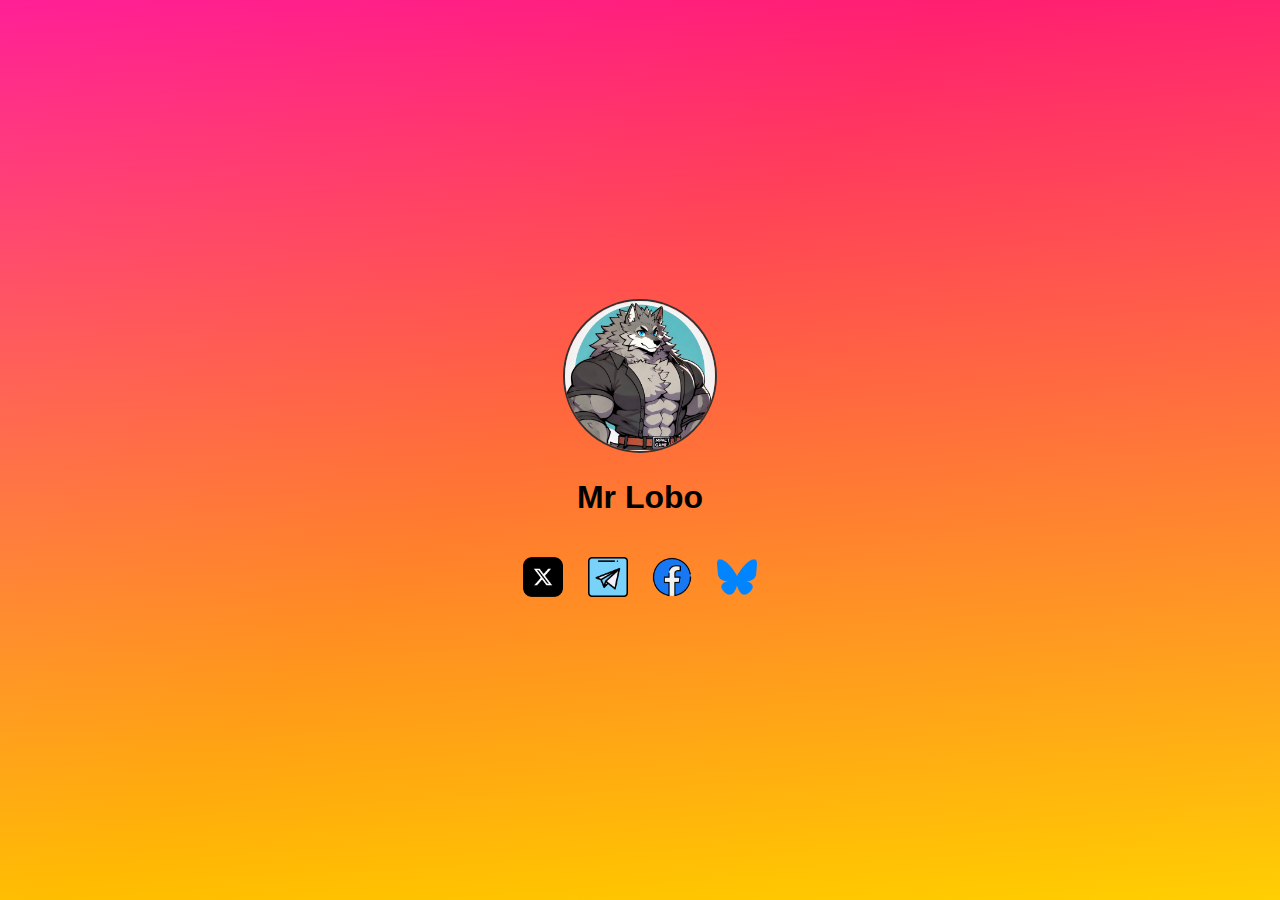
==== index.html @ fe86ec54 "Update" ====
<!DOCTYPE html>
<html lang="es">
<head>
    <meta charset="UTF-8">
    <meta name="viewport" content="width=device-width, initial-scale=1.0">
    <title>Mis Redes Mr Lobo</title>
    <link rel="stylesheet" href="styles.css">
</head>
<body>
    <div class="container">
        <div class="profile">
            <img src="lobobur.jpg" alt="Foto de perfil del artista" class="profile-image">
            <h1>Mr Lobo</h1>
        </div>
        <div class="social-media">
            <a href="https://x.com/Lobo_Caz" class="social-link" data-network="X">
                <img src="icon/x.png" alt="X Icon" class="social-icon">
            </a>
            <a href="https://t.me/+jJapOdL0IQ1iMmQ5" class="social-link" data-network="Telegram">
                <img src="icon\telegram.png" alt="Telegram Icon" class="social-icon">
            </a>
            <a href="comingsoon.html" class="social-link" data-network="Facebook">
                <img src="icon\facebook.png" alt="Facebook Icon" class="social-icon">
            </a>
            <a href="https://bsky.app/profile/mrlobocaz.bsky.social" class="social-link" data-network="Bluesky">
                <img src="icon\bluesky.png" alt="Bluesky Icon" class="social-icon">
            </a>
        </div>
    </div>
    <script src="script.js"></script>
</body>
</html>
---- styles.css ----
body {
    margin: 0;
    padding: 0;
    font-family: 'Arial', sans-serif;
    color: #333; /* Default text color for better visibility */
}

.container {
    display: flex;
    flex-direction: column;
    align-items: center;
    justify-content: center;
    height: 100vh;
    position: relative; /* Needed for the wave animation to work properly */
    overflow: hidden;  /* Ensures the wave doesn't overflow */
}

/* Light mode */
@media (prefers-color-scheme: light) {
    .container {
        background: linear-gradient(to bottom, #ff1491c6, #ffd900d0); /* Vibrant rainbow gradient start */
    }

    .profile, .social-media {
        color: #000; /* Ensure text is black for visibility */
    }

    .container::before {
        content: '';
        position: absolute;
        top: 0;
        left: 0;
        width: 100%;
        height: 100%;
        background: linear-gradient(135deg, #ff1491c6, #FF4500, #FF8C00, #ffd900d0, #ADFF2F, #00FF7F, #00B7EB, #4169E1, #9400D3, #FF1493);
        background-size: 400% 400%;
        animation: waveMotion 20s ease infinite;
        z-index: -1; /* Place behind content */
    }

    .social-icon {
        filter: brightness(1);  /* Ensure icons are not darkened */
    }
}

/* Dark mode */
@media (prefers-color-scheme: dark) {
    .container {
        background: linear-gradient(to bottom, #8B008B, #0000ff85); /* Vibrant dark rainbow gradient start */
    }

    .profile, .social-media {
        color: #FFFFFF; /* White text for better visibility in dark mode */
    }

    .container::before {
        content: '';
        position: absolute;
        top: 0;
        left: 0;
        width: 100%;
        height: 100%;
        background: linear-gradient(135deg, #8B008B, #4B0082, #0000ff85, #40E0D0, #00FF00, #FFFF00, #FFA500, #FF0000, #8B008B);
        background-size: 400% 400%;
        animation: waveMotion 20s ease infinite;
        z-index: -1; /* Place behind content */
    }

    .social-icon {
        filter: brightness(1.2);  /* Slightly brighten icons for visibility */
    }
}

@keyframes waveMotion {
    0% {
        background-position: 0% 0%;
    }
    50% {
        background-position: 100% 100%;
    }
    100% {
        background-position: 0% 0%;
    }
}

.profile {
    text-align: center;
}

.profile-image {
    border-radius: 50%;
    width: 150px;
    height: 150px;
    object-fit: cover;
    border: 2px solid #333; /* Add a border for contrast if needed */
}

.social-media {
    margin-top: 20px;
}

.social-link {
    margin: 0 10px;
    text-decoration: none;
    display: inline-block;
    transition: transform 0.3s ease;
}

.social-icon {
    width: 40px;
    height: 40px;
    transition: transform 0.3s ease;
}

.social-link:hover .social-icon {
    transform: scale(1.1);
}

.social-link:active .social-icon {
    animation: pulse 0.3s;
}

@keyframes pulse {
    0% { transform: scale(1.0); }
    50% { transform: scale(1.1); }
    100% { transform: scale(1.0); }
}
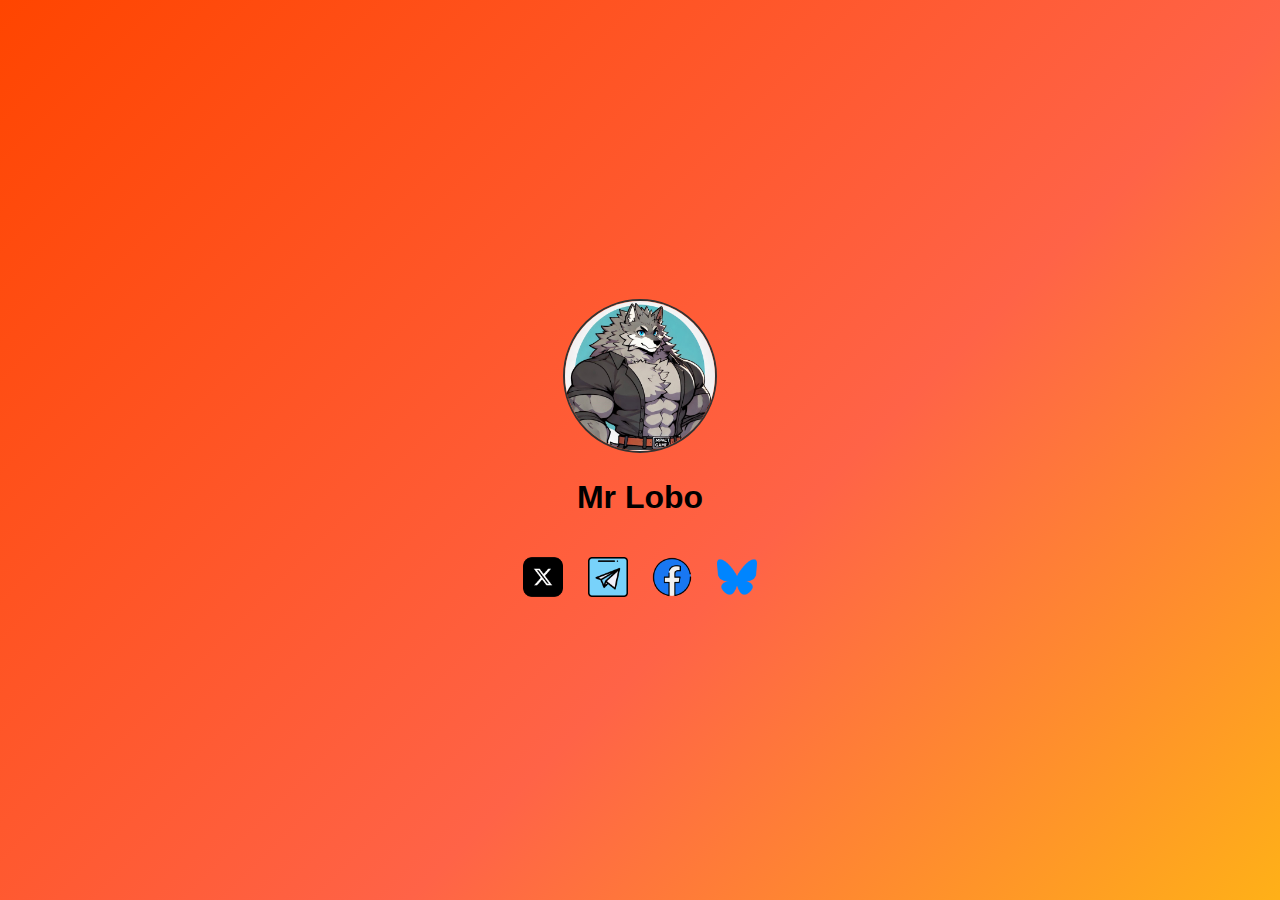
==== commit ac550f3f: "Update * cambio de archivo css * se cambiaron colores inspirados en el atardecer y anocher" ====
--- a/index.html
+++ b/index.html
@@ -4,7 +4,7 @@
     <meta charset="UTF-8">
     <meta name="viewport" content="width=device-width, initial-scale=1.0">
     <title>Mis Redes Mr Lobo</title>
-    <link rel="stylesheet" href="styles.css">
+    <link rel="stylesheet" href="styless.css">
 </head>
 <body>
     <div class="container">
@@ -13,7 +13,7 @@
             <h1>Mr Lobo</h1>
         </div>
         <div class="social-media">
-            <a href="https://x.com/Lobo_Caz" class="social-link" data-network="X">
+            <a href="comingsoon.html" class="social-link" data-network="X">
                 <img src="icon/x.png" alt="X Icon" class="social-icon">
             </a>
             <a href="https://t.me/+jJapOdL0IQ1iMmQ5" class="social-link" data-network="Telegram">
@@ -29,4 +29,4 @@
     </div>
     <script src="script.js"></script>
 </body>
-</html>+</html>
--- a/styless.css
+++ b/styless.css
@@ -0,0 +1,121 @@
+body {
+    margin: 0;
+    padding: 0;
+    font-family: 'Arial', sans-serif;
+    color: #333; /* Default text color for better visibility */
+}
+
+.container {
+    display: flex;
+    flex-direction: column;
+    align-items: center;
+    justify-content: center;
+    height: 100vh;
+    position: relative; /* Needed for the wave animation to work properly */
+    overflow: hidden;  /* Ensures the wave doesn't overflow */
+}
+
+/* Light mode */
+@media (prefers-color-scheme: light) {
+
+    .profile, .social-media {
+        color: #000; /* Ensure text is black for visibility */
+    }
+
+    .container::before {
+        content: '';
+        position: absolute;
+        top: 0;
+        left: 0;
+        width: 100%;
+        height: 100%;
+        background: linear-gradient(135deg, #FF4500, #FF6347, #FFD700, #FF8C00, #87CEEB, #1E90FF);
+        background-size: 300% 300%;
+        animation: waveMotion 20s ease infinite;
+        z-index: -1; /* Place behind content */
+    }
+
+    .social-icon {
+        filter: brightness(1);  /* Ensure icons are not darkened */
+    }
+}
+
+/* Dark mode */
+@media (prefers-color-scheme: dark) {
+    
+    .profile, .social-media {
+        color: #FFFFFF; /* White text for better visibility in dark mode */
+    }
+
+    .container::before {
+        content: '';
+        position: absolute;
+        top: 0;
+        left: 0;
+        width: 100%;
+        height: 100%;
+        background: linear-gradient(135deg, #000033, #1E3A8A, #4169E1, #00FFFF, #4B0082, #800080);
+        background-size: 300% 300%;
+        animation: waveMotion 20s ease infinite;
+        z-index: -1; /* Place behind content */
+    }
+
+    .social-icon {
+        filter: brightness(1.2);  /* Slightly brighten icons for visibility */
+    }
+}
+
+@keyframes waveMotion {
+    0% {
+        background-position: 0% 0%;
+    }
+    50% {
+        background-position: 90% 90%;
+    }
+    100% {
+        background-position: 0% 0%;
+    }
+}
+
+.profile {
+    text-align: center;
+}
+
+.profile-image {
+    border-radius: 50%;
+    width: 150px;
+    height: 150px;
+    object-fit: cover;
+    border: 2px solid #333; /* Add a border for contrast if needed */
+}
+
+.social-media {
+    margin-top: 20px;
+}
+
+.social-link {
+    margin: 0 10px;
+    text-decoration: none;
+    display: inline-block;
+    transition: transform 0.3s ease;
+}
+
+.social-icon {
+    width: 40px;
+    height: 40px;
+    transition: transform 0.3s ease;
+}
+
+.social-link:hover .social-icon {
+    transform: scale(1.1);
+}
+
+.social-link:active .social-icon {
+    animation: pulse 0.3s;
+}
+
+@keyframes pulse {
+    0% { transform: scale(1.0); }
+    50% { transform: scale(1.1); }
+    100% { transform: scale(1.0); }
+}
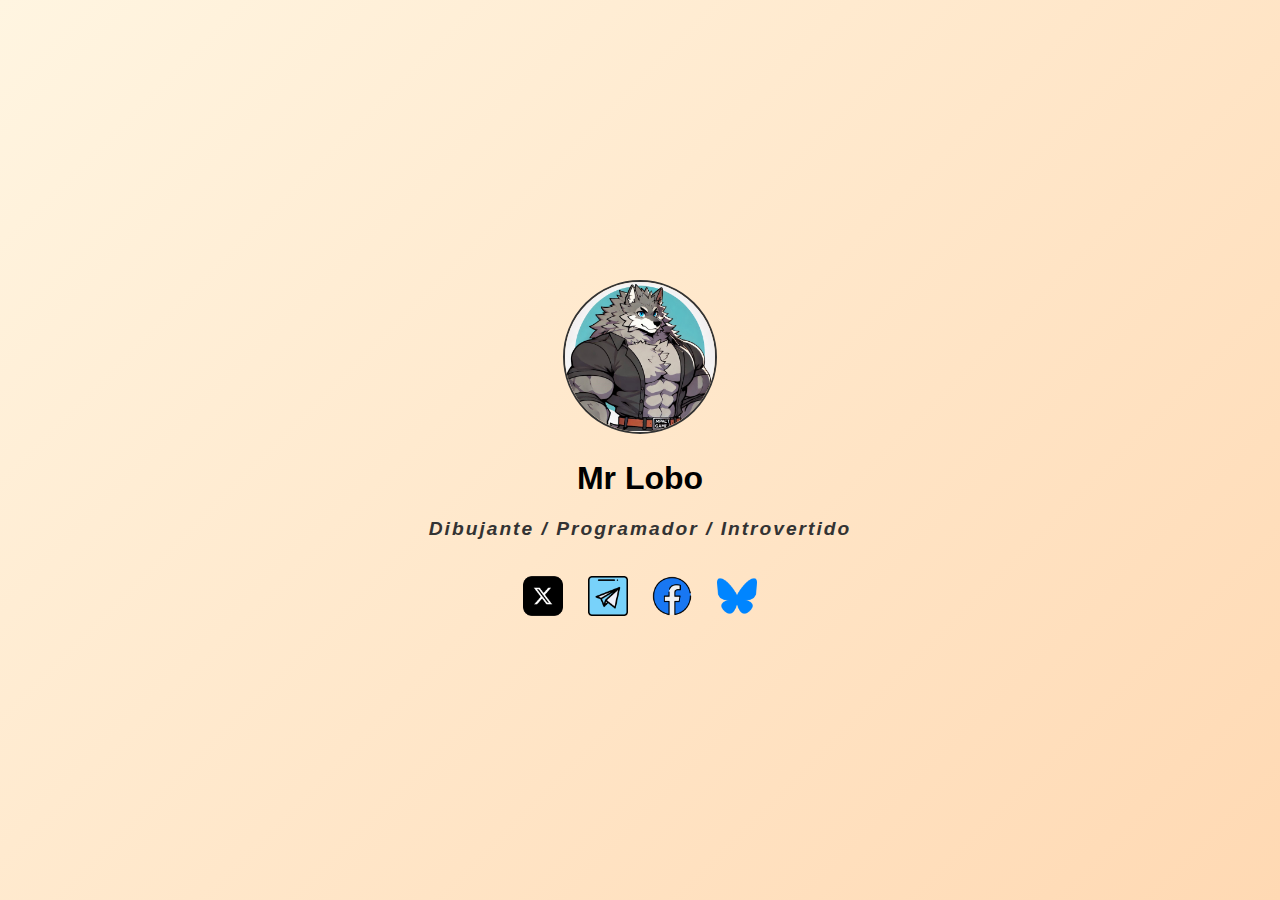
==== commit 26418e02: "Add and Updates" ====
--- a/index.html
+++ b/index.html
@@ -11,6 +11,7 @@
         <div class="profile">
             <img src="lobobur.jpg" alt="Foto de perfil del artista" class="profile-image">
             <h1>Mr Lobo</h1>
+            <h2>Dibujante / Programador / Introvertido</h2>
         </div>
         <div class="social-media">
             <a href="comingsoon.html" class="social-link" data-network="X">
--- a/styless.css
+++ b/styless.css
@@ -2,7 +2,7 @@
     margin: 0;
     padding: 0;
     font-family: 'Arial', sans-serif;
-    color: #333; /* Default text color for better visibility */
+    color: #333;
 }
 
 .container {
@@ -11,15 +11,15 @@
     align-items: center;
     justify-content: center;
     height: 100vh;
-    position: relative; /* Needed for the wave animation to work properly */
-    overflow: hidden;  /* Ensures the wave doesn't overflow */
+    position: relative;
+    overflow: hidden;
 }
 
 /* Light mode */
 @media (prefers-color-scheme: light) {
 
     .profile, .social-media {
-        color: #000; /* Ensure text is black for visibility */
+        color: #000;
     }
 
     .container::before {
@@ -29,14 +29,23 @@
         left: 0;
         width: 100%;
         height: 100%;
-        background: linear-gradient(135deg, #FF4500, #FF6347, #FFD700, #FF8C00, #87CEEB, #1E90FF);
+        background: linear-gradient(135deg, #FFF5E1, #FFD9B3, #FFC299, #FFB266);  /* Colores cálidos y suaves */
         background-size: 300% 300%;
         animation: waveMotion 20s ease infinite;
-        z-index: -1; /* Place behind content */
+        z-index: -1;
+    }
+
+    h2 {
+        font-size: 1.2rem; /* Cambia el tamaño de la fuente */
+        font-style: italic; /* Cambia el estilo de la fuente a itálico */
+        color: #333; /* Cambia el color del texto */
+        /* text-transform: uppercase; Transforma el texto a mayúsculas */
+        letter-spacing: 2px; /* Espacio entre letras */
+        /* font-weight: bold; Pone el texto en negritas */
     }
 
     .social-icon {
-        filter: brightness(1);  /* Ensure icons are not darkened */
+        filter: brightness(1); 
     }
 }
 
@@ -44,7 +53,7 @@
 @media (prefers-color-scheme: dark) {
     
     .profile, .social-media {
-        color: #FFFFFF; /* White text for better visibility in dark mode */
+        color: #FFFFFF;
     }
 
     .container::before {
@@ -54,14 +63,23 @@
         left: 0;
         width: 100%;
         height: 100%;
-        background: linear-gradient(135deg, #000033, #1E3A8A, #4169E1, #00FFFF, #4B0082, #800080);
+        background: linear-gradient(135deg, #333333, #4B0082, #800080, #191970);
         background-size: 300% 300%;
         animation: waveMotion 20s ease infinite;
-        z-index: -1; /* Place behind content */
+        z-index: -1;
+    }
+
+    h2 {
+        font-size: 1.2rem; /* Cambia el tamaño de la fuente */
+        font-style: italic; /* Cambia el estilo de la fuente a itálico */
+        color: #FFFFFF; /* Cambia el color del texto */
+        /* text-transform: uppercase; Transforma el texto a mayúsculas */
+        letter-spacing: 2px; /* Espacio entre letras */
+        /* font-weight: bold; Pone el texto en negritas */
     }
 
     .social-icon {
-        filter: brightness(1.2);  /* Slightly brighten icons for visibility */
+        filter: brightness(1);
     }
 }
 
@@ -86,7 +104,7 @@
     width: 150px;
     height: 150px;
     object-fit: cover;
-    border: 2px solid #333; /* Add a border for contrast if needed */
+    border: 2px solid #333;
 }
 
 .social-media {
